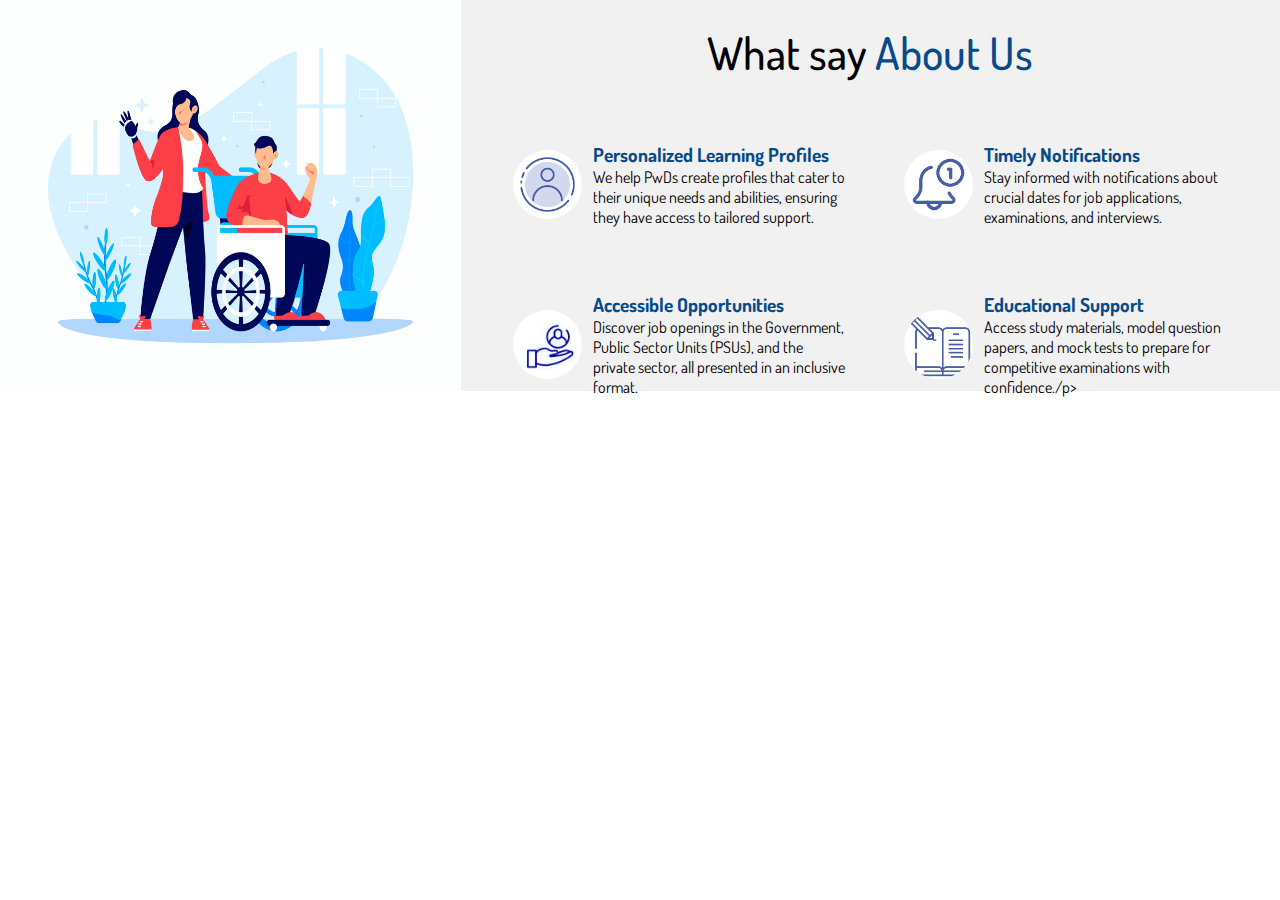
==== aboutus.html @ bf1f89e4 "ADD:about us" ====
<!DOCTYPE html>
<html lang="en">
  <head>
    <meta charset="UTF-8" />
    <meta name="viewport" content="width=device-width, initial-scale=1.0" />
    <link rel="preconnect" href="https://fonts.googleapis.com" />
    <link rel="preconnect" href="https://fonts.gstatic.com" crossorigin />
    <link
      href="https://fonts.googleapis.com/css2?family=Bruno+Ace&family=Cardo&family=Concert+One&family=Cormorant+Garamond:wght@300;500;600;700&family=Dosis:wght@300;500;700&family=Josefin+Sans&family=Knewave&family=Poppins:wght@100;300;800&family=Quicksand:wght@500&family=Tangerine&display=swap"
      rel="stylesheet"
    />
    <title>About us</title>
    <style>
      * {
        font-family: "dosis";
        margin: 0;
        padding: 0;
        box-sizing: border-box;
      }
      :root {
        --primary-color: #00a6fb;
        --secondary-color: #074a89;
      }
      #aboutUs_container {
        display: flex;
        width: 100%;
        background-color: rgb(241, 241, 241);
      }
      #aboutUsimg {
        width: 36%;
      }
      #aboutUsimg img {
        width: 100%;
        height: 100%;
      }
      #aboutUs {
        width: 64%;
        display: flex;
        flex-direction: column;
      }
      #aboutUs h3 {
        font-size: 2.8rem;
        font-weight: 500;
        margin: 1.5rem auto;
      }
      #aboutUs span {
        color: var(--secondary-color);
      }
      #about_boxs {
        display: flex;
        justify-content: center;
        width: 100%;
        flex-wrap: wrap;
      }
      .about_box {
        display: flex;
        justify-content: center;
        align-items: center;
        margin: 0.7rem;
        padding: 0.7rem;
        width: 45%;
        height: 48%;
      }
      .about_box img {
        width: 20%;
        border-radius: 50%;
        margin: 0.7rem;
      }
      .about_box h4{
        font-size: 1.2rem;
        color: var(--secondary-color);
      }
    </style>
  </head>
  <body>
    <div id="aboutUs_container">
      <div id="aboutUsimg"><img src="./images/aboutus_pic.jpg" alt="" /></div>
      <div id="aboutUs">
        <h3>What say <span>About Us</span></h3>
        <div id="about_boxs">
          <div class="about_box" id="about_box1">
            <img src="./images/about_profile.jpg" alt="" />
            <div class="about_box_content">
              <h4>Personalized Learning Profiles</h4>
              <p>We help PwDs create profiles that cater to their unique needs and abilities, ensuring they have access to tailored support.</p>
            </div>
          </div>
          <div class="about_box" id="about_box2">
            <img src="./images/about_notification.png" alt="" />
            <div class="about_box_content">
                <h4>Timely Notifications</h4>
                <p>Stay informed with notifications about crucial dates for job applications, examinations, and interviews.</p>
              </div>
            
          </div>
          <div class="about_box" id="about_box3">
            <img src="./images/about_oppo.jpg" alt="" />
            <div class="about_box_content">
                <h4>Accessible Opportunities</h4>
                <p>Discover job openings in the Government, Public Sector Units (PSUs), and the private sector, all presented in an inclusive format.</p>
              </div>
          </div>
          <div class="about_box" id="about_box4">
            <img src="./images/about_resourse.png" alt="" />
            <div class="about_box_content">
                <h4>Educational Support</h4>
                <p>Access study materials, model question papers, and mock tests to prepare for competitive examinations with confidence./p>
              </div>
          </div>
        </div>
      </div>
    </div>
  </body>
</html>
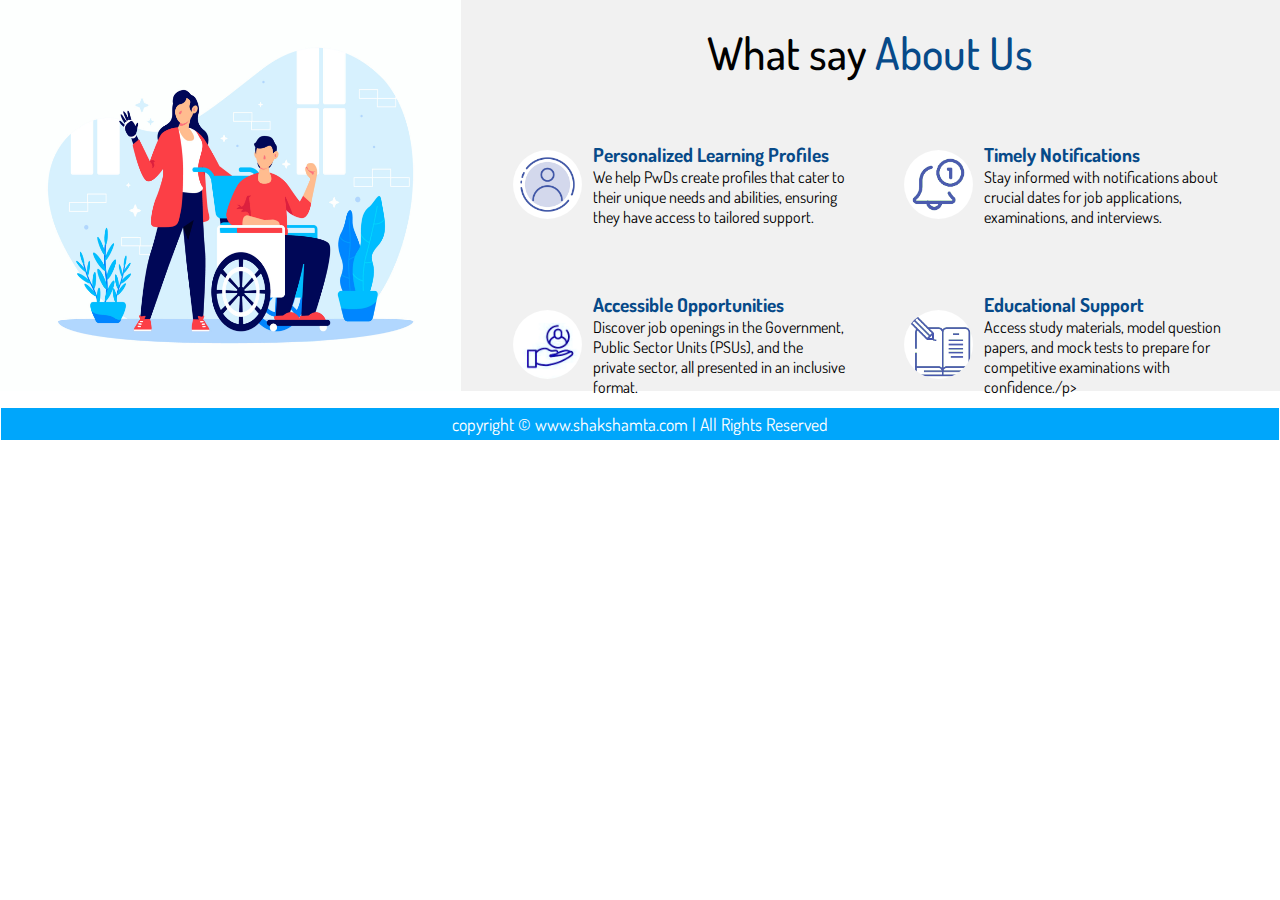
==== commit f8482b1b: "ADD:footer" ====
--- a/aboutus.html
+++ b/aboutus.html
@@ -70,6 +70,20 @@
         font-size: 1.2rem;
         color: var(--secondary-color);
       }
+      footer{
+        width: 100%;
+        background-color: var(--primary-color);
+        margin-top: 1rem;
+      }
+      .copyright {
+        color: white;
+        padding: 0.3rem;
+        font-size: 1.1rem;
+        border: 1px solid white;
+      }
+      .center{
+        text-align: center;
+      }
     </style>
   </head>
   <body>
@@ -110,5 +124,10 @@
         </div>
       </div>
     </div>
+    <footer>
+      <div class="copyright center">
+        copyright &copy; www.shakshamta.com | All Rights Reserved
+      </div>
+    </footer>
   </body>
 </html>
